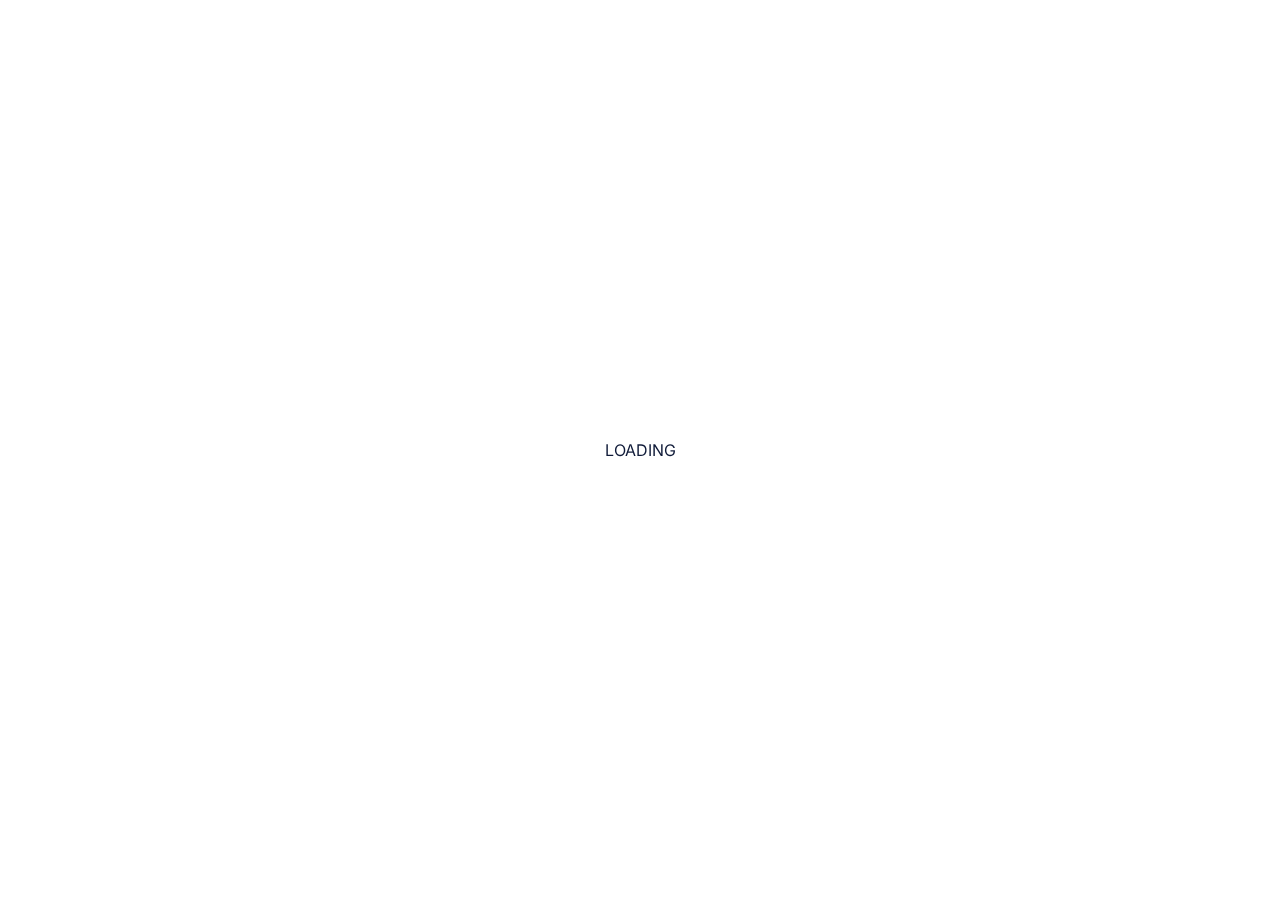
==== index.html @ 28e5285a "ogp" ====
<!DOCTYPE html>
<html lang="en">

<head>
    <meta charset="UTF-8">
    <meta name="viewport" content="width=device-width, initial-scale=1.0">
    <meta property="og:title" content="Spectra Natura" />
    <meta property="og:type" content="website" />
    <meta property="og:url" content="https://judegrpx.github.io/spectra.natura/" />
    <link rel="stylesheet" href="main.css?version=12">
    <link rel="stylesheet" href="index.css?version=12">
    <script src="https://ajax.googleapis.com/ajax/libs/jquery/3.7.1/jquery.min.js"></script>
    <script src="https://unpkg.com/imagesloaded@5/imagesloaded.pkgd.js"></script>
    <link rel="icon" href="./assets/logo/logo.ico" type="image/icon type">
    <title>Spectra Natura</title>
</head>

<body>
    <html>
    <h1 id="whiteLetter">spectra natura.</h1>
    <header>
        <div id="titletitle">
            <div id="title">
                <h1>spectra</h1>
                <h1 class="natura">natura.</h1>
            </div>
        </div>
        <p>2024</p>
    </header>
    <main>
        <div id="smallertitle">
            <h1>spectra</h1>
            <h1 class="natura">natura.</h1>
        </div>
        <div id="links">
            <a href="#about">About</a>
            <p>|</p>
            <a href="#team">Team</a>
        </div>
        
        <div id="selection">
            <div id="visual" onclick="window.location.replace('./visual.html')">
                <h2>Vis<br>ual</h2>
                <div class="square"></div>
            </div>
            <div id="literary" onclick="window.location.replace('./literary.html')">
                <h2>Lite<br>rary</h2>
                <div class="square"></div>
            </div>
        </div>
        <div id="quotecontainer">
            <p id="quote">How often people speak of art and science as though they were two entirely different things,
                with no interconnection.</p>
            <p id="author">Isaac Asimov, The Roving Mind</p>
        </div>
        <div id="about">
            <div class="header">
                <h1>About</h1><span class="line"></span>
            </div>
            <div class="body">
                <img src="./assets/logo/warm logo.png" id="logo">
            <p>&nbsp;&nbsp;&nbsp;&nbsp;We have different perspectives in life; some may say that life is a wonder while
                others would say it’s a dangerous one. Either way, one outlet that we can relay our views is by artistic
                expression.<br>&nbsp;&nbsp;&nbsp;&nbsp;Words, colors, mundane things that are supposedly inanimate are
                instead containing intrinsic characteristics that are personalized into each of us. Meanings that
                transcend blunt rational thought.<br>&nbsp;&nbsp;&nbsp;&nbsp;This website is a perfect opportunity to
                use this chance to portray our perspectives of the world; using this platform to show the world what it
                means to us, even if it is not the holistic perspective of it.<br>&nbsp;&nbsp;&nbsp;&nbsp;A museum where a SPECTRUM of 39 artworks,
                39 perspectives of all 39 people, will be shown for the world to see. A SPECTRUM of colors, ranging from
                the aggressive red to the melancholic blue. And with these, shall a painting of the world be seen.</p>
            </div>
        </div>
        <div id="team">
            <div class="header">
                <span class="line"></span>
                <h1>Meet the Team</h1><span class="line"></span>
            </div>
            <div class="headhead">
                <div class="profile">
                    <img src="./assets/literary/padilla/icon.jpg">
                    <p class="name">Jude Gabriel M. Padilla</p>
                    <p class="position">Project Director</p>
                </div>
                <div class="profile">
                    <img src="./assets/literary/gonzales/icon.png">
                    <p class="name">Galvin Gonzales</p>
                    <p class="position">Secretary</p>
                </div>
            </div>
            <div class="committee">
                <h2>Creatives<Br>Committee</h2>
                <div class="profile head">
                    <img src="./assets/visual/tuazon2/icon.jpg">
                    <p class="name">Jan Edrian V. Tuazon</p>
                    <p class="position">Creatives Committee Head</p>
                </div>
                <div class="members">
                    <div class="profile ">
                        <img src="./assets/visual/serrano/icon.jpg">
                        <p class="name">Deigana Phoebe<br>Marie P. Serrano</p>
                        <p class="position">Member</p>
                    </div>
                    <div class="profile ">
                        <img src="./assets/visual/solmoro/icon.png">
                        <p class="name">Kriztian Mer Solmoro</p>
                        <p class="position">Member</p>
                    </div>
                    <div class="profile ">
                        <img src="./assets/visual/shi/icon.jpg">
                        <p class="name">Hans Andrie Q. Shi</p>
                        <p class="position">Member</p>
                    </div>
                    <div class="profile ">
                        <img src="./assets/literary/pacoma/icon.jpg">
                        <p class="name">Nicholas O. Pacoma</p>
                        <p class="position">Member</p>
                    </div>
                    <div class="profile ">
                        <img src="./assets/visual/olivo/icon.png">
                        <p class="name">Rafael Sam Olivo</p>
                        <p class="position">Member</p>
                    </div>
                    <div class="profile ">
                        <img src="./assets/literary/padilla/icon.jpg">
                        <p class="name">Jude Gaebriel M. Padilla</p>
                        <p class="position">Member</p>
                    </div>
                    <div class="profile ">
                        <img src="./assets/visual/tandang/icon.png">
                        <p class="name">Frannieczeska<br>Erene U. Tandang</p>
                        <p class="position">Member</p>
                    </div>
                    <div class="profile ">
                        <img src="./assets/visual/timosan/icon.png">
                        <p class="name">Szhan Wayne<br>S. Timosan</p>
                        <p class="position">Member</p>
                    </div>
                </div>
            </div>
            <div class="committee">
                <h2>Education<Br>Committee</h2>
                <div class="members ">
                    <div class="profile head">
                        <img src="./assets/literary/cerdenia/icon.jpg">
                        <p class="name">Prince Luke Cerdenia</p>
                        <p class="position">Education Committee Head</p>
                    </div>
                    <div class="profile">
                        <img src="./assets/literary/abonal/icon.jpg">
                        <p class="name">Julian Franco Abonal</p>
                        <p class="position">Member</p>
                    </div>
                </div>
            </div>
            <div class="committee">
                <h2>Visual<Br>Committee</h2>
                <div class="profile head">
                    <img src="./assets/visual/solmoro/icon.png">
                    <p class="name">Kriztian Mer Solmoro</p>
                    <p class="position">Visual Committee Head</p>
                </div>
                <div class="members">
                    <div class="profile">
                        <img src="./assets/visual/angeles/icon.jpg">
                        <p class="name">Angela Mae Angeles</p>
                        <p class="position">Member</p>
                    </div>
                    <div class="profile">
                        <img src="./assets/visual/embudo/icon.jpeg">
                        <p class="name">Emmanuel Embudo</p>
                        <p class="position">Member</p>
                    </div>
                    <div class="profile">
                        <img src="./assets/visual/escobia/icon.jpg">
                        <p class="name">John Bryan Escobia</p>
                        <p class="position">Member</p>
                    </div>
                    <div class="profile">
                        <img src="./assets/visual/eugenio/icon.jpg">
                        <p class="name">Philip James G. Eugenio</p>
                        <p class="position">Member</p>
                    </div>
                    <div class="profile">
                        <img src="./assets/visual/gonzales/icon.png">
                        <p class="name">Dash Gonzales</p>
                        <p class="position">Member</p>
                    </div>
                    <div class="profile">
                        <img src="./assets/visual/oliveros/icon.png">
                        <p class="name">Franco Gabriel<br>P. Oliveros</p>
                        <p class="position">Member</p>
                    </div>
                    <div class="profile">
                        <img src="./assets/visual/olivo/icon.png">
                        <p class="name">Rafael Sam G. Olivo</p>
                        <p class="position">Member</p>
                    </div>
                    <div class="profile">
                        <img src="./assets/visual/ortiz/icon.png">
                        <p class="name">Denis Lauren P. Ortiz</p>
                        <p class="position">Member</p>
                    </div>
                    <div class="profile">
                        <img src="./assets/visual/paguirigan/icon.png">
                        <p class="name">Braeden Anthony<br>Jorge H. Paguirigan</p>
                        <p class="position">Member</p>
                    </div>
                    <div class="profile">
                        <img src="./assets/visual/salcedo/icon.png">
                        <p class="name">Jannah Mae S. Salcedo</p>
                        <p class="position">Member</p>
                    </div>
                    <div class="profile">
                        <img src="./assets/visual/serrano/icon.jpg">
                        <p class="name">Deigna Phoebe<br>Marie P Serrano</p>
                        <p class="position">Member</p>
                    </div>
                    <div class="profile">
                        <img src="./assets/visual/shi/icon.jpg">
                        <p class="name">Hans Andrie Q. Shi</p>
                        <p class="position">Member</p>
                    </div>
                    <div class="profile">
                        <img src="./assets/visual/silva/icon.jpg">
                        <p class="name">Samuel Silva</p>
                        <p class="position">Member</p>
                    </div>
                    <div class="profile">
                        <img src="./assets/visual/tan/icon.png">
                        <p class="name">Miguel G. Tan</p>
                        <p class="position">Member</p>
                    </div>
                    <div class="profile">
                        <img src="./assets/visual/tandang/icon.png">
                        <p class="name">Frannieczeska<br>Erene U. Tandang</p>
                        <p class="position">Member</p>
                    </div>
                    <div class="profile">
                        <img src="./assets/visual/timosan/icon.png">
                        <p class="name">Szhan Wayne<br>S. Timosan</p>
                        <p class="position">Member</p>
                    </div>
                    <div class="profile">
                        <img src="./assets/visual/torres/icon.png">
                        <p class="name">Marck Jogn Torres</p>
                        <p class="position">Member</p>
                    </div>
                    <div class="profile">
                        <img src="./assets/visual/tuazon/icon.png">
                        <p class="name">Thea Tuazon</p>
                        <p class="position">Member</p>
                    </div>
                    <div class="profile">
                        <img src="./assets/visual/tuazon2/icon.jpg">
                        <p class="name">Jan Edrian V. Tuazon</p>
                        <p class="position">Member</p>
                    </div>
                    <div class="profile">
                        <img src="./assets/visual/tulang/icon.png">
                        <p class="name">Joan Marie Tulang</p>
                        <p class="position">Member</p>
                    </div>
                </div>
            </div>
            <div class="committee">
                <h2>Literary<Br>Committee</h2>
                <div class="profile head">
                    <img src="./assets/literary/abonal/icon.jpg">
                    <p class="name">Julian Franco Abonal</p>
                    <p class="position">Literary Committee Head</p>
                </div>
                <div class="members">
                    <div class="profile ">
                        <img src="./assets/literary/abucay/icon.jpg">
                        <p class="name">Mark Leo T. Abucay</p>
                        <p class="position">Member</p>
                    </div>
                    <div class="profile ">
                        <img src="./assets/literary/banataza/icon.png">
                        <p class="name">Nyl Banataza</p>
                        <p class="position">Member</p>
                    </div>
                    <div class="profile ">
                        <img src="./assets/literary/broñola/icon.png">
                        <p class="name">Catherine B. Broñola</p>
                        <p class="position">Member</p>
                    </div>
                    <div class="profile ">
                        <img src="./assets/literary/cerdenia/icon.jpg">
                        <p class="name">Prince Luke Cerdenia</p>
                        <p class="position">Member</p>
                    </div>
                    <div class="profile ">
                        <img src="./assets/literary/cielo/icon.jpg">
                        <p class="name">Esther Jireh Cielo</p>
                        <p class="position">Member</p>
                    </div>
                    <div class="profile ">
                        <img src="./assets/literary/dela cruz/icon.jpg">
                        <p class="name">Cody James Dela Cruz</p>
                        <p class="position">Member</p>
                    </div>
                    <div class="profile ">
                        <img src="./assets/literary/egusquiza/icon.jpg">
                        <p class="name">Fatima Eryn A. Egusquiza</p>
                        <p class="position">Member</p>
                    </div>
                    <div class="profile ">
                        <img src="./assets/literary/gomez/icon.jpg">
                        <p class="name">Jeremias P. Gomez</p>
                        <p class="position">Member</p>
                    </div>
                    <div class="profile ">
                        <img src="./assets/literary/gonzales/icon.png">
                        <p class="name">Galvin Gonzales</p>
                        <p class="position">Member</p>
                    </div>
                    <div class="profile ">
                        <img src="./assets/literary/laxamana/icon.jpg">
                        <p class="name">Ray Miguel<br>H. Laxamana</p>
                        <p class="position">Member</p>
                    </div>
                    <div class="profile ">
                        <img src="./assets/literary/licardo/icon.png">
                        <p class="name">Miarah Ysabelle B. Licardo</p>
                        <p class="position">Member</p>
                    </div>
                    <div class="profile ">
                        <img src="./assets/literary/olan/icon.jpg">
                        <p class="name">Bealyn A. Olan</p>
                        <p class="position">Member</p>
                    </div>
                    <div class="profile ">
                        <img src="./assets/literary/pacoma/icon.jpg">
                        <p class="name">Nicholas O. Pacoma</p>
                        <p class="position">Member</p>
                    </div>
                    <div class="profile ">
                        <img src="./assets/literary/padilla/icon.jpg">
                        <p class="name">Jude Gabriel M. Padilla</p>
                        <p class="position">Member</p>
                    </div>
                    <div class="profile ">
                        <img src="./assets/literary/valledor/icon.jpeg">
                        <p class="name">Reese Lorraine Valledor</p>
                        <p class="position">Member</p>
                    </div>
                </div>
            </div>
        </div>
        <footer>
            Copyright &copy; 2024, Spectra Natura. All Rights Reserved.
        </footer>
    </main>
    <div id="loading">
        <p>LOADING</p>
    </div>
    <script src="./index.js?version=12"></script>

    </html>
</body>

</html>
---- main.css ----
@import url('https://fonts.googleapis.com/css2?family=Inter:ital,opsz,wght@0,14..32,100..900;1,14..32,100..900&display=swap');
@import url('https://fonts.googleapis.com/css2?family=Cormorant+Garamond:ital,wght@0,300;0,400;0,500;0,600;0,700;1,300;1,400;1,500;1,600;1,700&display=swap');
@import url('https://fonts.googleapis.com/css2?family=Old+Standard+TT:ital,wght@0,400;0,700;1,400&display=swap');

* {
    padding: 0;
    margin: 0;
    font-family: 'Inter', sans-serif;
    color: #101b39;
    scroll-behavior: smooth !important;
}

::selection { background: transparent; }
::-moz-selection { background: transparent; }

a {
    text-decoration: none;
    font-weight: 600;
    text-transform: uppercase;
}

footer {
    text-align: center;
    padding: 30pt;
}

#loading {
    z-index: 5;
    position: fixed;
    top: 0;
    bottom: 0;
    left: 0;
    right: 0;
    background-color: white;
    display: flex;
    align-items: center;
    justify-content: center;
}

#loading p, #pieceloading {
    animation-name: loadinganim;
    animation-duration: 1s;
    animation-iteration-count: infinite;
    animation-direction: alternate;
}

@keyframes loadinganim {
    from {
        opacity: 0;
    }

    to {
        opacity: 1;
    }
}
---- index.css ----
body {
    background: url('./assets/home/background/layer1.png');
    background-size: cover !important;
    height: 100vh;
}

header {
    width: 20%;
    position: fixed;
    top: 0;
    bottom: 0;
    left: 0;
    margin: 50pt;
    display: flex;
    flex-direction: column;
    justify-content: end;
    align-items: center;
    box-sizing: border-box;
    font-size: 12pt;
    font-weight: 600;
}

#titletitle {
    position: absolute;
    bottom: 30pt;
    z-index: -2;
    margin-left: -40pt;
}

#title {
    margin: 0;
    padding: 0;
    transform: rotate(-90deg);
    position: absolute;
    transform-origin: 0 0;
}

#title h1 {
    font-family: "Cormorant Garamond", serif;
    font-size: 121pt;
    margin-top: -121pt;
    font-weight: 600;
    font-style: italic;
}

#natura {
    margin-top: -90pt !important;
    margin-left: 50pt !important;
}

#whiteLetter {
    font-family: "Cormorant Garamond", serif;
    color: white;
    font-size: 121pt;
    position: fixed;
    left: 100pt;
    top: 10pt;
    font-weight: 600;
    font-style: italic;
}

main {
    width: 80%;
    position: fixed;
    top: 0;
    bottom: 0;
    right: 0;
    flex-basis: content;
    align-content: stretch;
    overflow-y: scroll;
}

#links {
    top: 0;
    right: 0;
    left: 0;
    display: flex;
    flex-direction: row;
    padding-right: 20pt;
    justify-content: end;
    padding: 40pt 100pt;
    gap: 50pt;
}

#links p {
    opacity: 50%;
}

#selection {
    display: flex;
    flex-direction: row;
    justify-content: space-evenly;
}

#selection h2 {
    line-height: 80pt;
    font-size: 80pt;
    text-transform: uppercase;
    font-weight: 800;
    align-self: flex-end;
    margin: 0;
    margin-bottom: -10pt;
    padding: 0;
    color: rgba(255, 255, 255, 0.8);
}

#visual,
#literary {
    width: 30%;
    height: auto;
    aspect-ratio: 1 / 1;
    background-size: contain;
    padding: 20pt;
    box-sizing: border-box;
    display: flex;
    flex-direction: row;
    justify-content: space-between;
    box-shadow: 0px 0px 50px 0px rgba(0, 49, 81, 0.39);
}

#visual:hover,
#literary:hover {
    cursor: pointer;
    scale: 1.1;
}

.square {
    width: 15pt !important;
    height: 15pt !important;
    background-color: rgba(255, 255, 255, 0.8);
    align-self: flex-end;
}

#visual {
    background: url('./assets/visual/background/original.jpg');
    background-size: cover;
    background-position: center right;
}

#literary {
    background: url('./assets/literary/background/original.png');
    background-size: cover;
    background-position: center 80%;
}

.quote {
    padding: 50pt;
    margin: 0 25%;
}

#quote {
    font-family: "Old Standard TT", serif;
    font-size: 15pt;
    font-style: italic;
    font-weight: 500;
    margin-right: 20pt;
}

#author {
    text-align: right;
    margin-top: 10pt;
}

#about {
    margin: 50pt 100pt;
    background-image: url('./assets/home/background/layer1.png');
    background-size: cover;
    border: solid 1pt rgba(250, 250, 253, 0.75);
    padding: 50pt;
    border-radius: 5pt;
    backdrop-filter: blur(50pt);
}

.header {
    display: flex;
    flex-direction: row;
    align-items: center;
    gap: 10pt;
    width: 100%;
}

.line {
    height: 2pt;
    width: 100%;
    background-color: rgba(0, 49, 81, 0.5);
    display: inline-block;
}

.header h1 {
    text-transform: uppercase;
    opacity: 0.89;
}

#about p {
    font-family: "Old Standard TT", serif;
    font-size: 15pt;
    margin: 10pt 15pt;
}

#team {
    display: flex;
    flex-direction: column;
    align-items: center;
    margin: 100pt 100pt 50pt 100pt; 
}

#team h1 {
    display: inline-flex;
    white-space: nowrap;
    align-items: center;
}


#team h1 span {
    font-family: 'Old Standard TT', serif;
    font-style: italic;
    text-transform: lowercase;
    font-size: 15pt;
    justify-self: center;
    margin: 0pt 10pt;
}

.profile {
    display: flex;
    flex-direction: column;
    margin: 10pt;
}

.profile img {
    width: 100pt;
    height: 100pt;
    border-radius: 50%;
    border: solid 5pt rgba(255, 255, 255, 0.5);
    background-color: rgba(255, 255, 255, 0.89);
    /* filter: invert(9%) sepia(15%) saturate(6086%) hue-rotate(203deg) brightness(90%) contrast(96%); */
    margin: auto;
    /* filter: saturate(0); */
}

.profile p {
    text-align: center;
    font-size: 12pt;
}

.profile .name {
    /* text-transform: uppercase; */
    /* font-weight: 600; */
    margin-top: 10pt;
    font-size: 14pt;
}

.profile .position {
    margin-top: 3pt;
    opacity: 0.8;
}

.committee {
    border: solid 1pt rgba(250, 250, 253, 0.8);
    padding: 30pt;
    border-radius: 5pt;
    width: 100%;
    background-color: rgba(250, 250, 253, 0.2);
    backdrop-filter: blur(20pt) saturate(1.2);
    box-shadow: rgba(149, 157, 165, 0.2) 0pt 8pt 24pt;
    margin: 20pt 150pt 0pt 150pt;
    gap: 20pt;
}

.committee h2 {
    font-size: 12pt;
    padding: 2pt;
    font-weight: 600;
    text-transform: uppercase;
    /* font-family: "Old Standard TT", serif; */
}

.headhead {
    display: flex;
    flex-direction: row;
    margin: 20pt 0pt;
}

.members {
    display: flex;
    gap: 20pt;
    flex-wrap: wrap;
    justify-content: center;
    align-items: center;
}
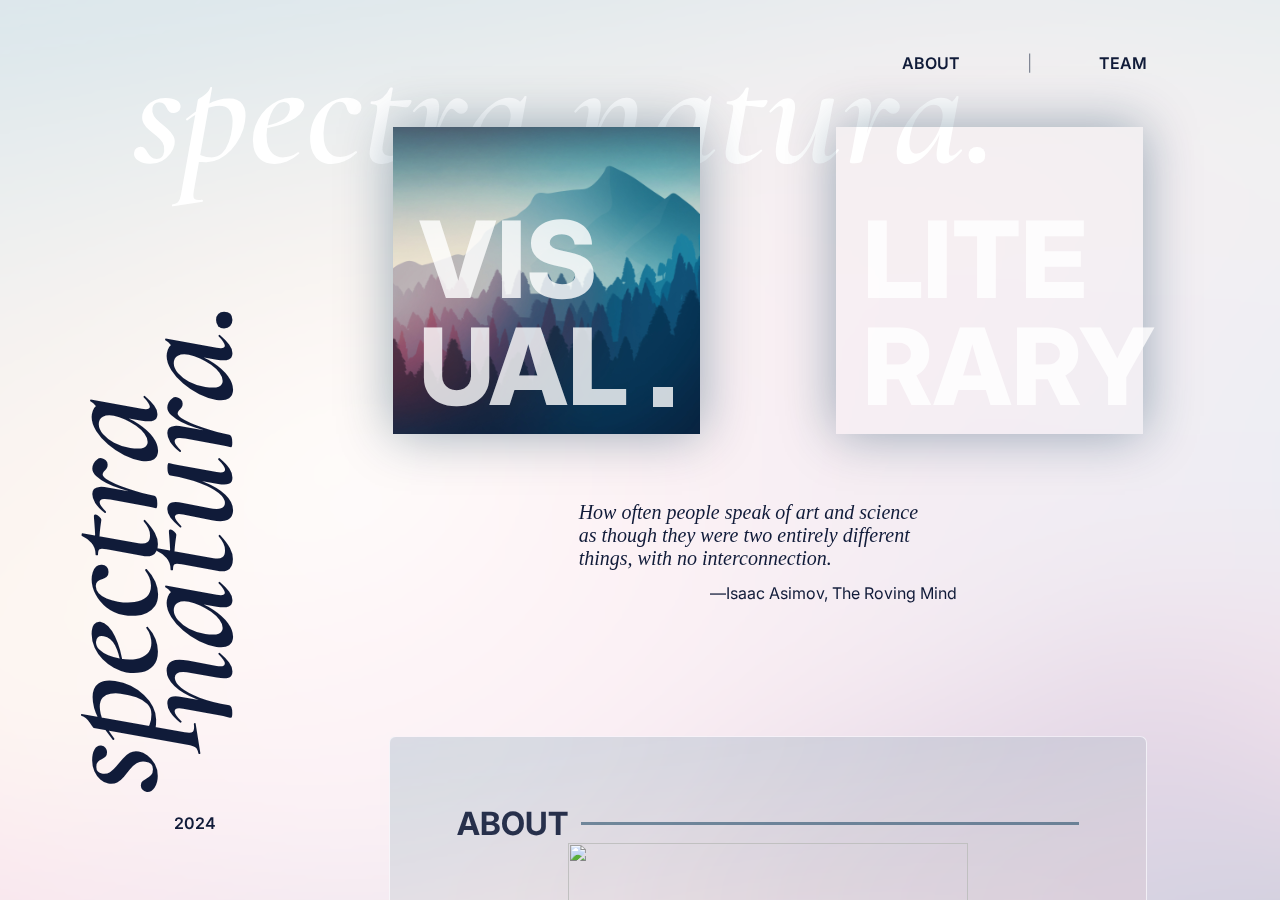
==== commit ead5a72d: "omg im gonna die" ====
--- a/index.html
+++ b/index.html
@@ -7,10 +7,9 @@
     <meta property="og:title" content="Spectra Natura" />
     <meta property="og:type" content="website" />
     <meta property="og:url" content="https://judegrpx.github.io/spectra.natura/" />
-    <link rel="stylesheet" href="main.css?version=12">
-    <link rel="stylesheet" href="index.css?version=12">
-    <script src="https://ajax.googleapis.com/ajax/libs/jquery/3.7.1/jquery.min.js"></script>
-    <script src="https://unpkg.com/imagesloaded@5/imagesloaded.pkgd.js"></script>
+    <meta property="og:image" content="https://i.imgur.com/urlVN1t.png"/>
+    <link rel="stylesheet" href="main.css?version=19">
+    <link rel="stylesheet" href="index.css?version=18">
     <link rel="icon" href="./assets/logo/logo.ico" type="image/icon type">
     <title>Spectra Natura</title>
 </head>
@@ -92,48 +91,48 @@
                 <div class="profile head">
                     <img src="./assets/visual/tuazon2/icon.jpg">
                     <p class="name">Jan Edrian V. Tuazon</p>
-                    <p class="position">Creatives Committee Head</p>
+                    <p class="position">Creatives Committee Head<br>Copywriter<br>Web Developer</p>
                 </div>
                 <div class="members">
                     <div class="profile ">
                         <img src="./assets/visual/serrano/icon.jpg">
                         <p class="name">Deigana Phoebe<br>Marie P. Serrano</p>
-                        <p class="position">Member</p>
+                        <p class="position">Head Graphic Artist<br>Head Graphic Designer<br>Head Logo Designer</p>
                     </div>
                     <div class="profile ">
                         <img src="./assets/visual/solmoro/icon.png">
                         <p class="name">Kriztian Mer Solmoro</p>
-                        <p class="position">Member</p>
+                        <p class="position">Concept Artist<br>Graphic Artist<br>Layout Artist</p>
                     </div>
                     <div class="profile ">
                         <img src="./assets/visual/shi/icon.jpg">
                         <p class="name">Hans Andrie Q. Shi</p>
-                        <p class="position">Member</p>
+                        <p class="position">Beta Tester<br>Concept Artist<br>Layout Artist</p>
                     </div>
                     <div class="profile ">
                         <img src="./assets/literary/pacoma/icon.jpg">
                         <p class="name">Nicholas O. Pacoma</p>
-                        <p class="position">Member</p>
+                        <p class="position">Concept Artist<br>Data Entry</p>
+                    </div>
+                    <div class="profile ">
+                        <img src="./assets/literary/padilla/icon.jpg">
+                        <p class="name">Jude Gaebriel M. Padilla</p>
+                        <p class="position">Layout Artist<br>Graphic Designer<br>Web Developer</p>
                     </div>
                     <div class="profile ">
                         <img src="./assets/visual/olivo/icon.png">
                         <p class="name">Rafael Sam Olivo</p>
-                        <p class="position">Member</p>
-                    </div>
-                    <div class="profile ">
-                        <img src="./assets/literary/padilla/icon.jpg">
-                        <p class="name">Jude Gaebriel M. Padilla</p>
-                        <p class="position">Member</p>
+                        <p class="position">Concept Artist<br>Data Entry</p>
                     </div>
                     <div class="profile ">
                         <img src="./assets/visual/tandang/icon.png">
                         <p class="name">Frannieczeska<br>Erene U. Tandang</p>
-                        <p class="position">Member</p>
+                        <p class="position">Logo Designer</p>
                     </div>
                     <div class="profile ">
                         <img src="./assets/visual/timosan/icon.png">
                         <p class="name">Szhan Wayne<br>S. Timosan</p>
-                        <p class="position">Member</p>
+                        <p class="position">Logo Designer</p>
                     </div>
                 </div>
             </div>
@@ -242,7 +241,7 @@
                     </div>
                     <div class="profile">
                         <img src="./assets/visual/torres/icon.png">
-                        <p class="name">Marck Jogn Torres</p>
+                        <p class="name">Marck John Torres</p>
                         <p class="position">Member</p>
                     </div>
                     <div class="profile">
@@ -355,7 +354,7 @@
     <div id="loading">
         <p>LOADING</p>
     </div>
-    <script src="./index.js?version=12"></script>
+    <script src="./index.js?version=13"></script>
 
     </html>
 </body>
--- a/main.css
+++ b/main.css
@@ -39,7 +39,7 @@
 
 #loading p, #pieceloading {
     animation-name: loadinganim;
-    animation-duration: 1s;
+    animation-duration: 2s;
     animation-iteration-count: infinite;
     animation-direction: alternate;
 }
--- a/index.css
+++ b/index.css
@@ -1,5 +1,6 @@
 body {
     background: url('./assets/home/background/layer1.png');
+    background-size: cover !important;
     background-size: cover !important;
     height: 100vh;
 }
@@ -31,8 +32,10 @@
     margin: 0;
     padding: 0;
     transform: rotate(-90deg);
+    -webkit-transform: rotate(-90deg);
     position: absolute;
     transform-origin: 0 0;
+    -webkit-transform-origin: 0 0;
 }
 
 #title h1 {
@@ -43,9 +46,15 @@
     font-style: italic;
 }
 
-#natura {
+
+.natura {
     margin-top: -90pt !important;
     margin-left: 50pt !important;
+}
+
+
+#smallertitle {
+    display: none;
 }
 
 #whiteLetter {
@@ -116,6 +125,17 @@
     flex-direction: row;
     justify-content: space-between;
     box-shadow: 0px 0px 50px 0px rgba(0, 49, 81, 0.39);
+    transition-duration: 0.5s;
+    -webkit-transition-duration: 0.5s;
+    transition-timing-function: ease-in;
+    -webkit-transition-timing-function: ease-in;
+    margin: 30pt 0pt -30pt 0pt;
+    opacity: 0;
+}
+
+#literary {
+    transition-delay: 0.1s;
+    -webkit-transition-delay: 0.1s;
 }
 
 #visual:hover,
@@ -143,9 +163,35 @@
     background-position: center 80%;
 }
 
-.quote {
+#quotecontainer {
     padding: 50pt;
     margin: 0 25%;
+    opacity: 0;
+    transition-duration: 1s;
+    -webkit-transition-duration: 2s;
+    transition-timing-function: ease;
+    -webkit-transition-timing-function: ease;
+    animation-name: loadinganim;
+    animation-duration: 10s;
+    animation-iteration-count: infinite;
+}
+
+@keyframes loadinganim {
+    0% {
+        opacity: 0;
+    }
+    
+    20% {
+        opacity: 1;
+    }
+
+    
+    80% {
+        opacity: 1;
+    }
+    100% {
+        opacity: 0;
+    }
 }
 
 #quote {
@@ -161,12 +207,16 @@
     margin-top: 10pt;
 }
 
+#author::before {
+    content: '―';
+}
+
 #about {
     margin: 50pt 100pt;
     background-image: url('./assets/home/background/layer1.png');
     background-size: cover;
     border: solid 1pt rgba(250, 250, 253, 0.75);
-    padding: 50pt;
+    padding: 50pt 50pt 30pt 50pt;
     border-radius: 5pt;
     backdrop-filter: blur(50pt);
 }
@@ -278,6 +328,8 @@
     display: flex;
     flex-direction: row;
     margin: 20pt 0pt;
+    flex-wrap: wrap;
+    justify-content: center;
 }
 
 .members {
@@ -286,4 +338,107 @@
     flex-wrap: wrap;
     justify-content: center;
     align-items: center;
+}
+
+#logo {
+    width: 300pt;
+    height: 300pt;
+    margin: 0 auto;
+    display: flex;
+}
+
+#about .body {
+    display: flex;
+    flex-direction: row;
+}
+
+@media screen and (max-width: 1250pt) {
+    #about .body {
+        flex-direction: column;
+    }
+}
+
+@media screen and (max-width: 800pt) {
+    
+    header {
+        width: 0%;
+        display: none;
+    }
+    
+    #logo {
+        width: 100%;
+        height: auto;
+    }
+    
+    #links {
+        padding: 10pt 0pt 50pt 0pt;
+        justify-content: center;
+        box-sizing: border-box;
+    }
+    
+    main {
+        width: 100%;
+    }
+    
+    #selection {
+        display: flex;
+        flex-direction: column;
+        align-items: center;
+        gap: 50pt;
+    }
+    
+    #selection h2 {
+        line-height: 40pt;
+        font-size: 40pt;
+        text-transform: uppercase;
+        font-weight: 800;
+        align-self: flex-end;
+        margin: 0;
+        margin-bottom: -10pt;
+        padding: 0;
+        color: rgba(255, 255, 255, 0.8);
+    }
+    
+    #quotecontainer {
+        margin: 0 0;
+    }
+    
+    #visual,
+    #literary {
+        width: 70%;
+    }
+    
+    #about {
+        margin: 50pt 0pt;
+        border-radius: 0pt;
+        padding: 50pt 30pt 50pt 30pt;
+    }
+    
+    #team {
+        margin: 100pt 50pt 50pt 50pt; 
+    }
+    
+    .header {
+        gap: 0pt;
+    }
+    
+    #smallertitle {
+        display: block;
+        margin: 20pt 50pt 0pt 20pt;
+        text-align: center;
+    }
+    
+    #smallertitle h1 {
+        font-family: "Cormorant Garamond", serif;
+        font-size: 70pt;
+        font-weight: 900;
+        font-style: italic;
+        text-align: center;
+    }
+    
+    #smallertitle .natura {
+        /* position: absolute; */
+        margin-left: 50ch;
+        margin-top: -50pt !important;
+    }
 }